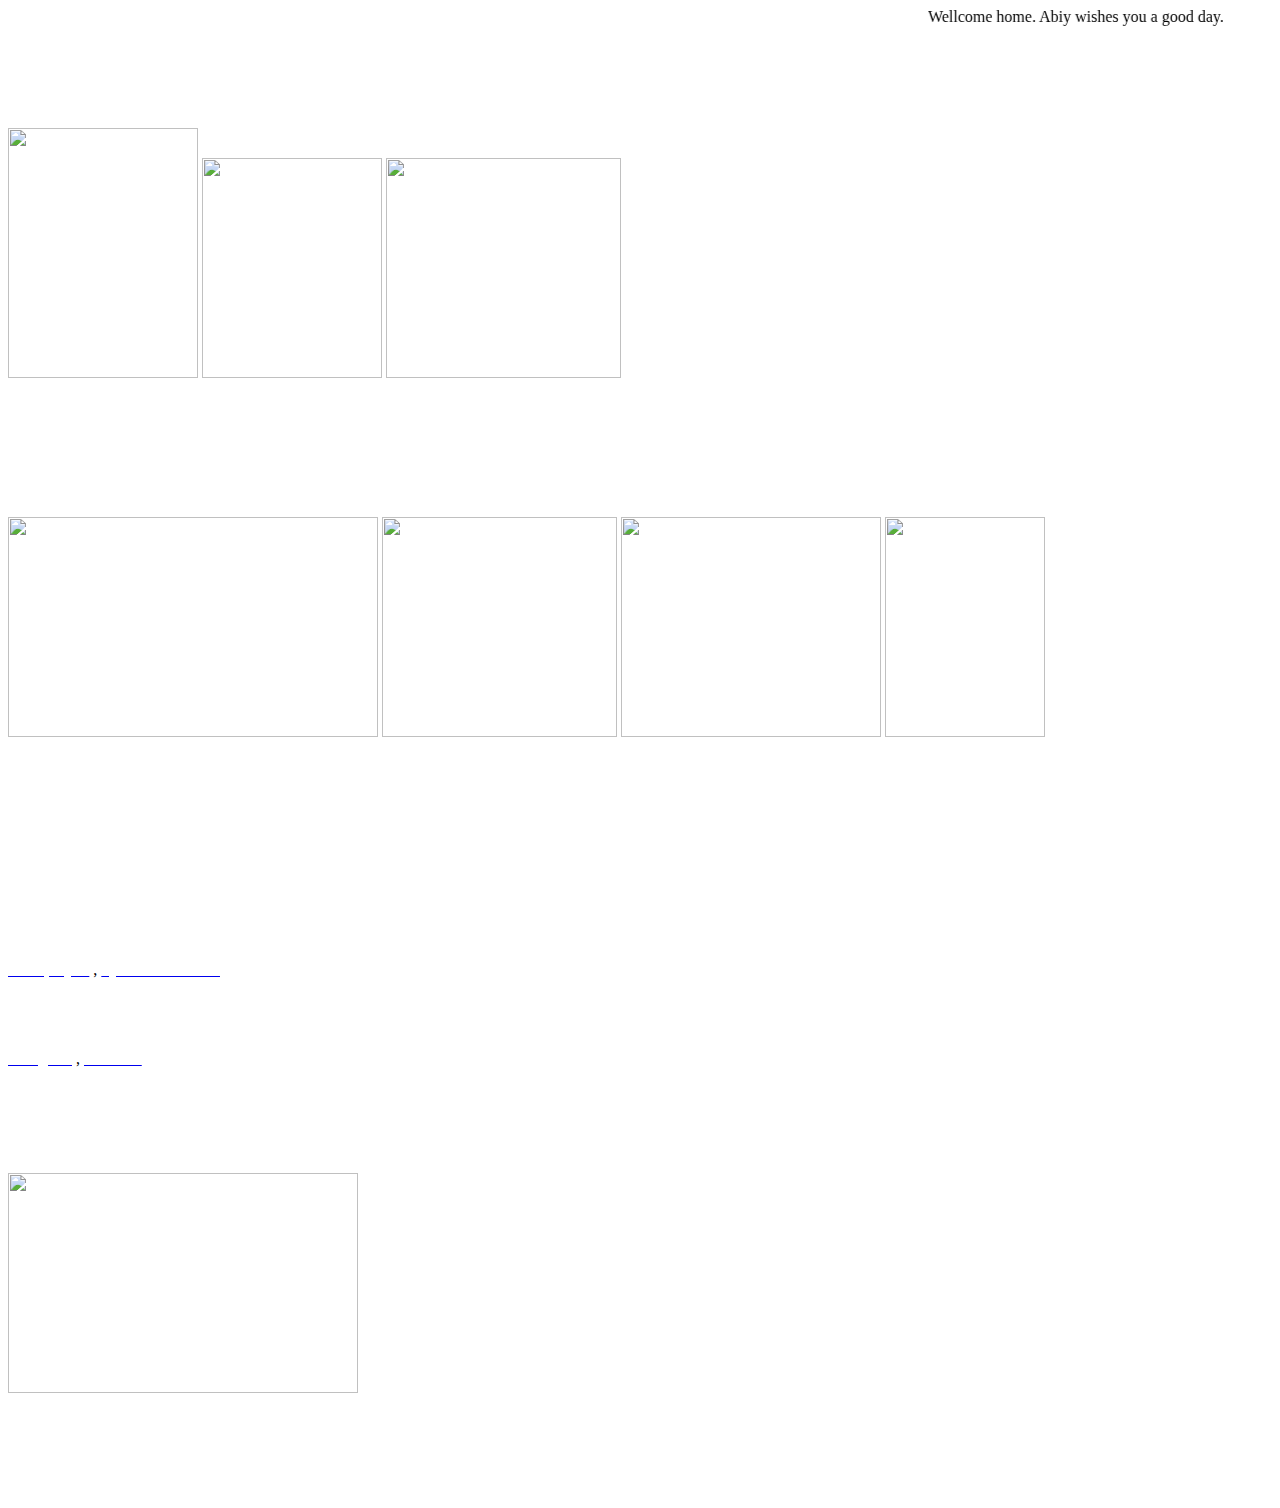
==== index.html @ fd9b3d96 "Update index.html" ====
<!DOCTYPE HTML>
<html>
    <head>
        <meta charset="utf-8">
        <link href="css/style.css" type="text/css" rel="stylesheet">
        <title><font size="5">PORTFOLIO</font></title>
        <marquee behavior="alternate" direction="left" direction="right">
            <font color="black">Wellcome home. Abiy wishes you a good day.</font>
          </marquee>
        
    </head>
    <body>
              
        <h1><font size="8" color="white">PORTFOLIO</font></h1>
        
        <p>
            <img src="./images/myphoto.jpg" width="190" height="250">   
            <img src="./images/trabi.jpg" width="180" height="220">
            <img src="./images/sab.jpg" width="235" height="220">
            <div class="circle"></div>
          </p>
        <p><font color="white">Karmyshev Abiy Baktybekovich</font></p>
        <h2><font size="5" color="white">BIO</font></h2>  
        <p><font color="white">The only real mistake is not correcting your previous mistakes.</font></p>
        <p>
            <img src="images/gaming.gif"  width="370" height="220">
            <img src="./images/pcatp.gif" width="235" height="220">
            <img src="./images/bgp.gif" width="260" height="220">
            <img src="./images/pcat.gif" width="160" height="220">
          </p>
        <p><font color="white">I am 19 years old. I am a second-year student at Ala-Too International University.</font></p>
        <p><font color="white">My hobbies are: playing games, watching TV shows, reading books, playing some kind of sport like basketball or football, also my hobby is playing with cats.</font></p>
        <h3><font size="5" color="white">SKILLS</font></h1>    
        <p><font color="white">Teamwork, kind, creativity, time-management, work ethic, listening, conflict resolution</font></p>
        <h4><font size="5" color="white">WORKS</font></h1>    
        <p><a href="https://github.com/KarnaAbiy/Final-Project-1"><font color="white">Final project</font></a> ,  <a href="https://github.com/KarnaAbiy/System_simulation"><font color="white">System simulation</font></a></p>
        <h5><font size="5" color="white">SOCIAL NET</font></h1>    
        <p><a href="https://www.instagram.com/karnabiy/"><font color="white">Instagram</font></a> , <a href="https://kg.linkedin.com/in/abiy-karmyshev-730976197"><font color="white">Linkedin</font></a></p>
        <h5><font size="5" color="white">LIST SKILLS</font></h1>    
        <p><font color="white">Python, HTML, CSS, JAVA</font></p>
        <p><img src="./images/pjch.jpg" width="350" height="220"></p>
        <h6><font size="5" color="white">CONTACT NUMBER</font></h1>    
        <p><font color="white">+996507665540</font></p>
    </body>
</html>
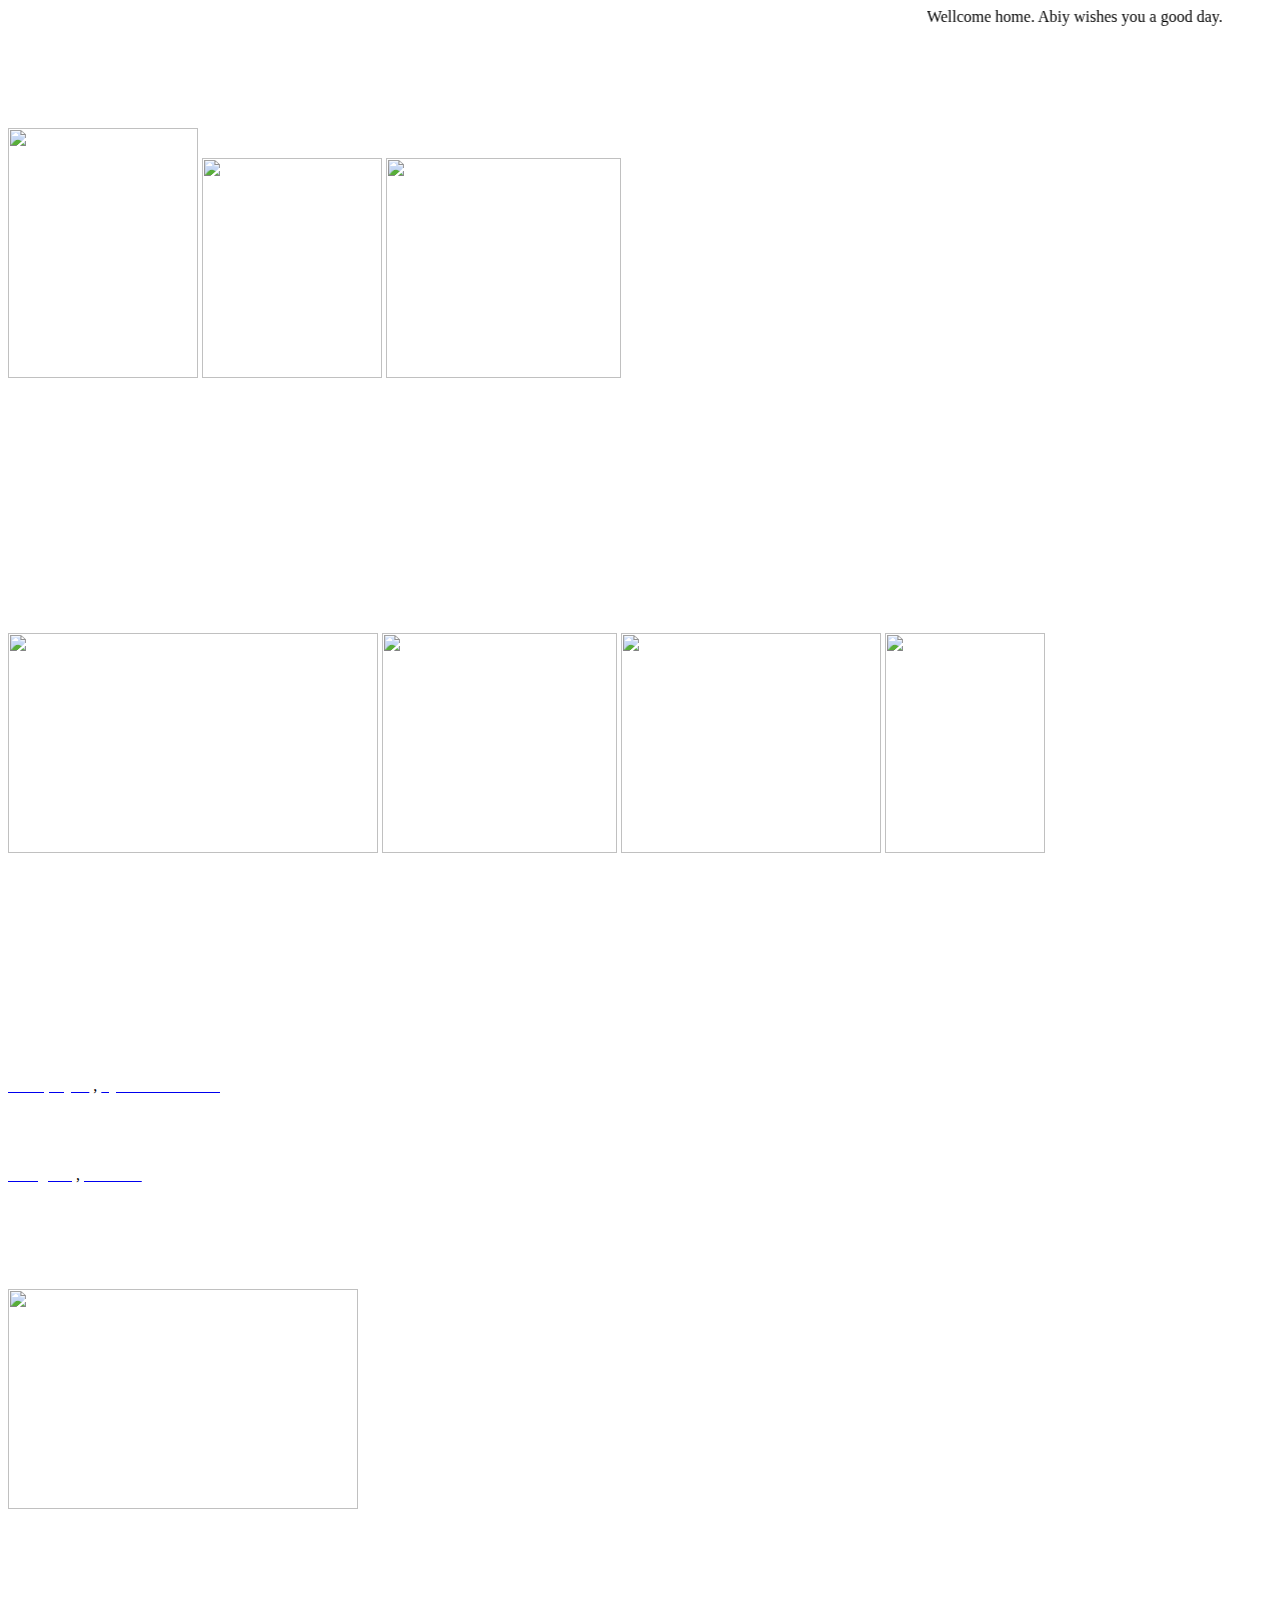
==== commit 43c1227b: "Update index.html" ====
--- a/index.html
+++ b/index.html
@@ -14,19 +14,19 @@
         <h1><font size="8" color="white">PORTFOLIO</font></h1>
         
         <p>
-            <img src="./images/myphoto.jpg" width="190" height="250">   
-            <img src="./images/trabi.jpg" width="180" height="220">
-            <img src="./images/sab.jpg" width="235" height="220">
+            <img src="./myphoto.jpg" width="190" height="250">   
+            <img src="./trabi.jpg" width="180" height="220">
+            <img src="./sab.jpg" width="235" height="220">
             <div class="circle"></div>
           </p>
         <p><font color="white">Karmyshev Abiy Baktybekovich</font></p>
         <h2><font size="5" color="white">BIO</font></h2>  
         <p><font color="white">The only real mistake is not correcting your previous mistakes.</font></p>
         <p>
-            <img src="images/gaming.gif"  width="370" height="220">
-            <img src="./images/pcatp.gif" width="235" height="220">
-            <img src="./images/bgp.gif" width="260" height="220">
-            <img src="./images/pcat.gif" width="160" height="220">
+            <img src="./gaming.gif"  width="370" height="220">
+            <img src="./pcatp.gif" width="235" height="220">
+            <img src="./bgp.gif" width="260" height="220">
+            <img src="./pcat.gif" width="160" height="220">
           </p>
         <p><font color="white">I am 19 years old. I am a second-year student at Ala-Too International University.</font></p>
         <p><font color="white">My hobbies are: playing games, watching TV shows, reading books, playing some kind of sport like basketball or football, also my hobby is playing with cats.</font></p>
@@ -38,7 +38,7 @@
         <p><a href="https://www.instagram.com/karnabiy/"><font color="white">Instagram</font></a> , <a href="https://kg.linkedin.com/in/abiy-karmyshev-730976197"><font color="white">Linkedin</font></a></p>
         <h5><font size="5" color="white">LIST SKILLS</font></h1>    
         <p><font color="white">Python, HTML, CSS, JAVA</font></p>
-        <p><img src="./images/pjch.jpg" width="350" height="220"></p>
+        <p><img src="./pjch.jpg" width="350" height="220"></p>
         <h6><font size="5" color="white">CONTACT NUMBER</font></h1>    
         <p><font color="white">+996507665540</font></p>
     </body>
--- a/css/style.css
+++ b/css/style.css
@@ -0,0 +1,42 @@
+body {
+    background: url(../images/bc2.jpg) no-repeat;
+    background-size: 1550px 1485px;
+   }
+   .circle {
+    background: url(../images/mycat1.jpg);
+    border-radius: 100%;
+    width: 100px;
+    height: 100px;
+    -webkit-animation: pulsing 2s infinite;
+    animation: pulsing 2s infinite;
+  }
+  
+  @-webkit-keyframes pulsing {
+    0% {
+      -webkit-transform: scale(0.5, 0.5);
+      transform: scale(0.5, 0.5)
+    }
+    50% {
+      -webkit-transform: scale(1.0, 1.0);
+      transform: scale(1.0, 1.0);
+    }
+    100% {
+      -webkit-transform: scale(0.5, 0.5);
+      transform: scale(0.5, 0.5);
+    }
+  }
+  
+  @keyframes pulsing {
+    0% {
+      -webkit-transform: scale(0.5, 0.5);
+      transform: scale(0.5, 0.5)
+    }
+    50% {
+      -webkit-transform: scale(1.0, 1.0);
+      transform: scale(1.0, 1.0);
+    }
+    100% {
+      -webkit-transform: scale(0.5, 0.5);
+      transform: scale(0.5, 0.5);
+    }
+  }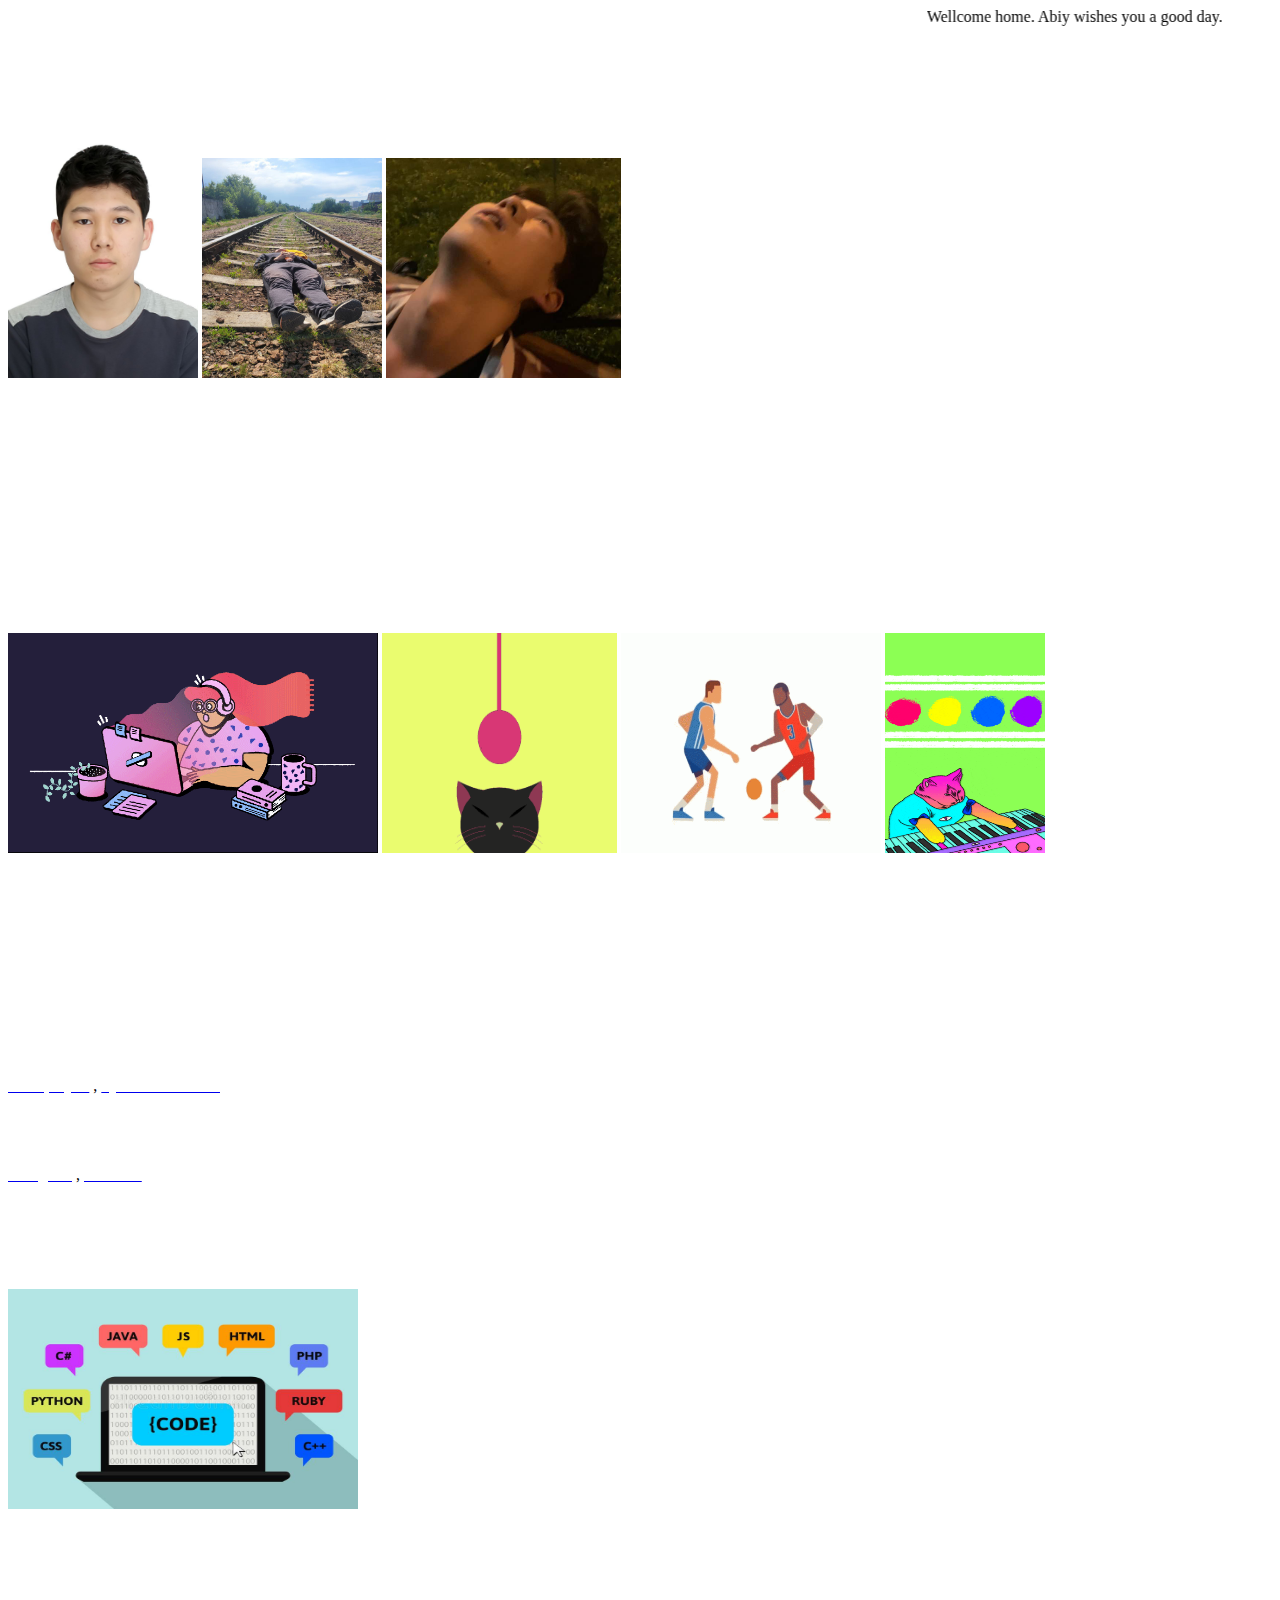
==== commit 1c14917e: "Update index.html" ====
--- a/index.html
+++ b/index.html
@@ -14,19 +14,19 @@
         <h1><font size="8" color="white">PORTFOLIO</font></h1>
         
         <p>
-            <img src="./myphoto.jpg" width="190" height="250">   
-            <img src="./trabi.jpg" width="180" height="220">
-            <img src="./sab.jpg" width="235" height="220">
+            <img src="./images/myphoto.jpg" width="190" height="250">   
+            <img src="./images/trabi.jpg" width="180" height="220">
+            <img src="./images/sab.jpg" width="235" height="220">
             <div class="circle"></div>
           </p>
         <p><font color="white">Karmyshev Abiy Baktybekovich</font></p>
         <h2><font size="5" color="white">BIO</font></h2>  
         <p><font color="white">The only real mistake is not correcting your previous mistakes.</font></p>
         <p>
-            <img src="./gaming.gif"  width="370" height="220">
-            <img src="./pcatp.gif" width="235" height="220">
-            <img src="./bgp.gif" width="260" height="220">
-            <img src="./pcat.gif" width="160" height="220">
+            <img src="images/gaming.gif"  width="370" height="220">
+            <img src="./images/pcatp.gif" width="235" height="220">
+            <img src="./images/bgp.gif" width="260" height="220">
+            <img src="./images/pcat.gif" width="160" height="220">
           </p>
         <p><font color="white">I am 19 years old. I am a second-year student at Ala-Too International University.</font></p>
         <p><font color="white">My hobbies are: playing games, watching TV shows, reading books, playing some kind of sport like basketball or football, also my hobby is playing with cats.</font></p>
@@ -38,7 +38,7 @@
         <p><a href="https://www.instagram.com/karnabiy/"><font color="white">Instagram</font></a> , <a href="https://kg.linkedin.com/in/abiy-karmyshev-730976197"><font color="white">Linkedin</font></a></p>
         <h5><font size="5" color="white">LIST SKILLS</font></h1>    
         <p><font color="white">Python, HTML, CSS, JAVA</font></p>
-        <p><img src="./pjch.jpg" width="350" height="220"></p>
+        <p><img src="./images/pjch.jpg" width="350" height="220"></p>
         <h6><font size="5" color="white">CONTACT NUMBER</font></h1>    
         <p><font color="white">+996507665540</font></p>
     </body>
--- a/css/style.css
+++ b/css/style.css
@@ -1,9 +1,9 @@
 body {
-    background: url(../images/bc2.jpg) no-repeat;
+    background: url(../bc2.jpg) no-repeat;
     background-size: 1550px 1485px;
    }
    .circle {
-    background: url(../images/mycat1.jpg);
+    background: url(../mycat1.jpg);
     border-radius: 100%;
     width: 100px;
     height: 100px;
@@ -39,4 +39,4 @@
       -webkit-transform: scale(0.5, 0.5);
       transform: scale(0.5, 0.5);
     }
-  }+  }
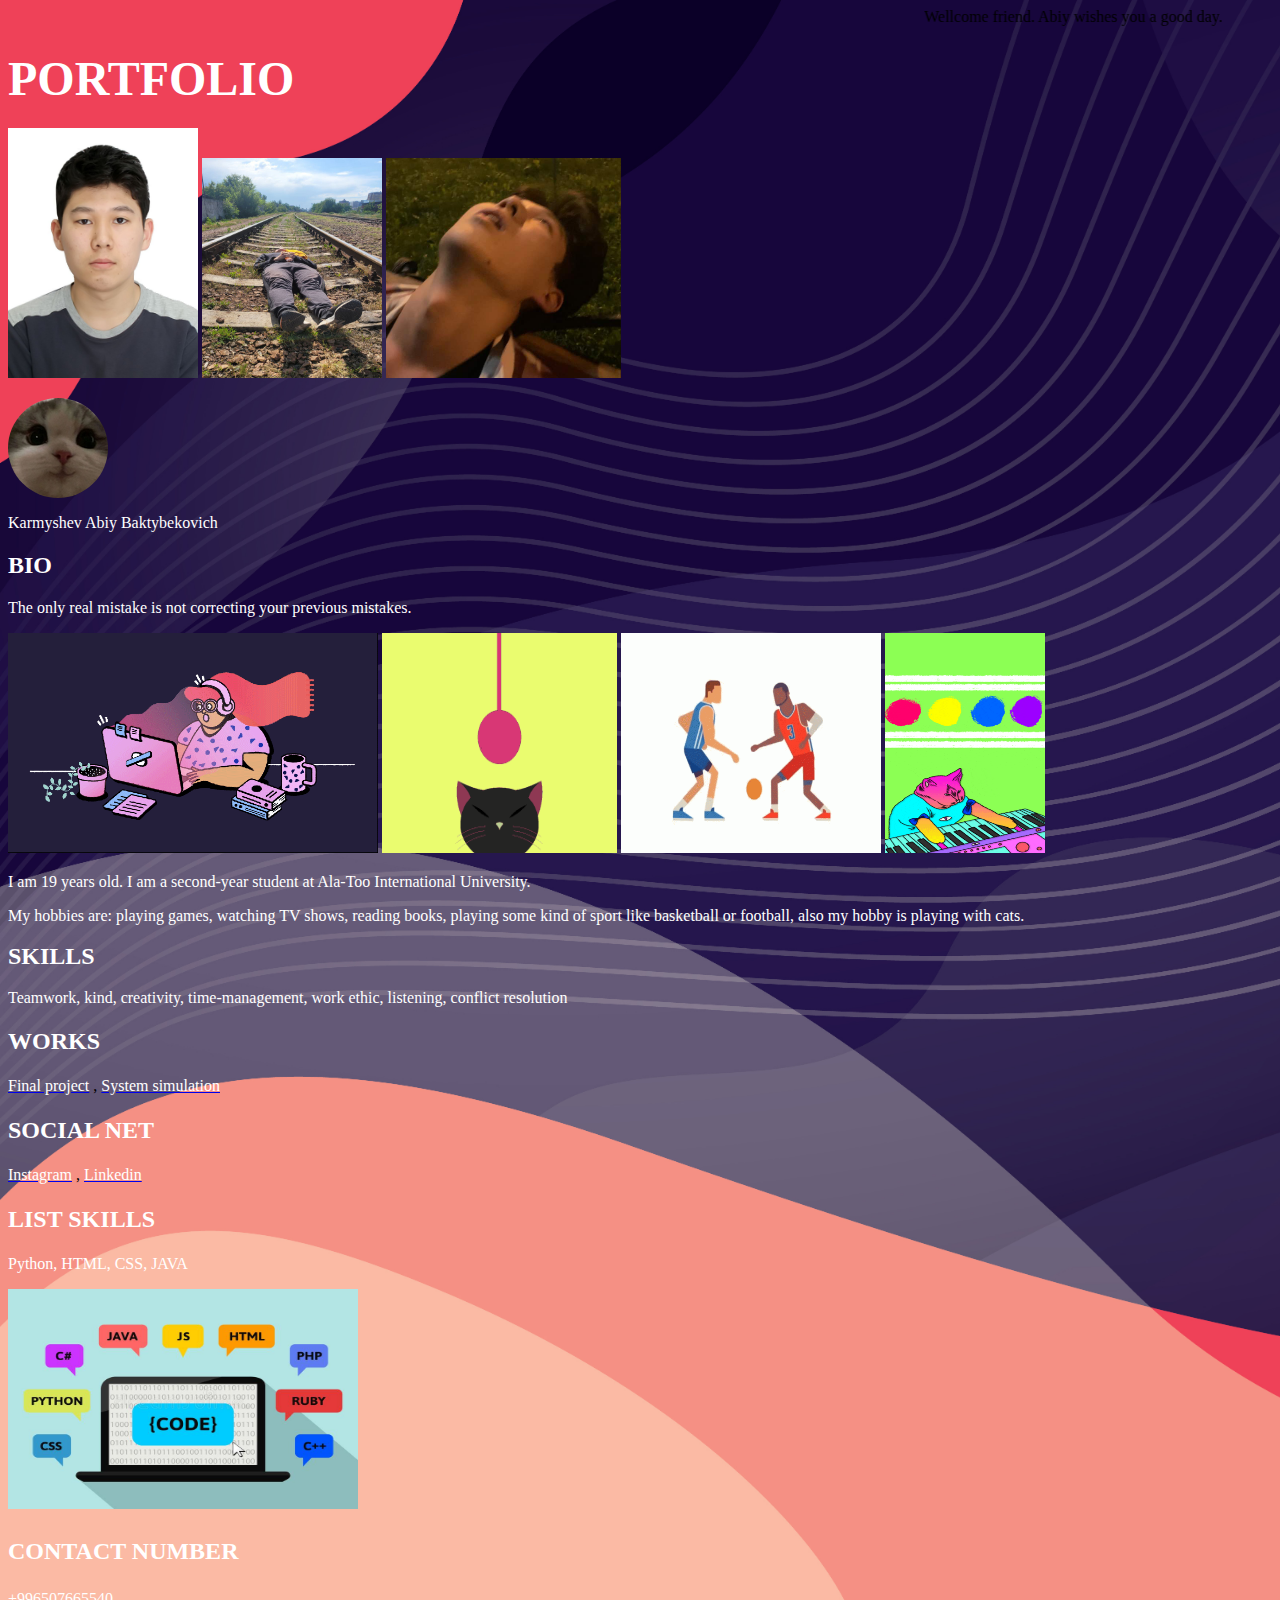
==== commit 2667a1d6: "Update index.html" ====
--- a/index.html
+++ b/index.html
@@ -5,7 +5,7 @@
         <link href="css/style.css" type="text/css" rel="stylesheet">
         <title><font size="5">PORTFOLIO</font></title>
         <marquee behavior="alternate" direction="left" direction="right">
-            <font color="black">Wellcome home. Abiy wishes you a good day.</font>
+            <font color="black">Wellcome friend. Abiy wishes you a good day.</font>
           </marquee>
         
     </head>
--- a/css/style.css
+++ b/css/style.css
@@ -1,9 +1,9 @@
 body {
-    background: url(../bc2.jpg) no-repeat;
-    background-size: 1550px 1485px;
+    background: url(../images/bc2.jpg) no-repeat;
+    background-size: cover;
    }
    .circle {
-    background: url(../mycat1.jpg);
+    background: url(../images/mycat1.jpg);
     border-radius: 100%;
     width: 100px;
     height: 100px;
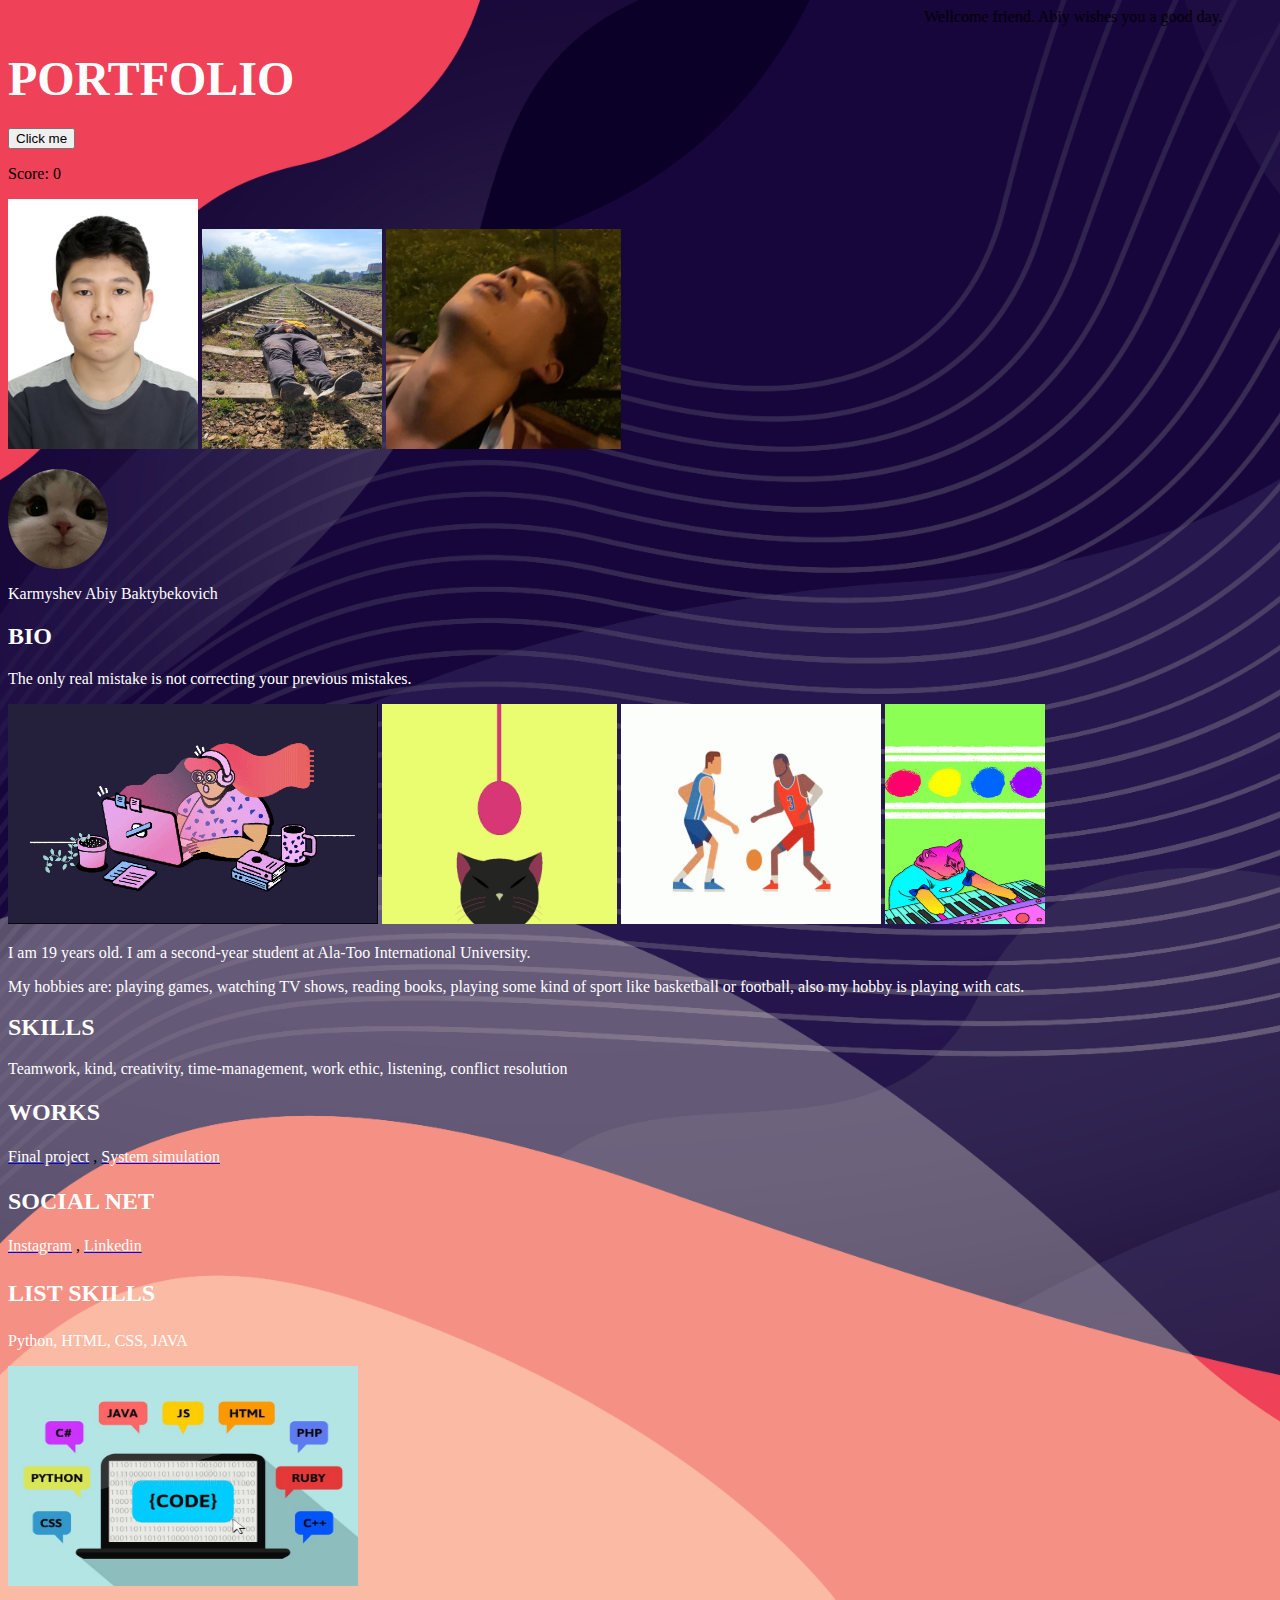
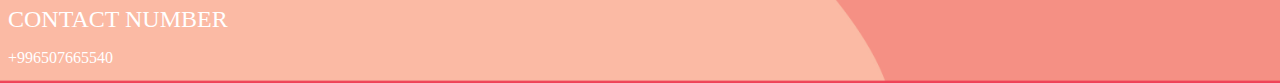
==== commit d034df50: "Update index.html" ====
--- a/index.html
+++ b/index.html
@@ -3,16 +3,21 @@
     <head>
         <meta charset="utf-8">
         <link href="css/style.css" type="text/css" rel="stylesheet">
+        
         <title><font size="5">PORTFOLIO</font></title>
         <marquee behavior="alternate" direction="left" direction="right">
             <font color="black">Wellcome friend. Abiy wishes you a good day.</font>
           </marquee>
+          
         
     </head>
     <body>
-              
         <h1><font size="8" color="white">PORTFOLIO</font></h1>
-        
+        <div class="clicker">
+          
+          <button id="button">Click me</button>
+          <p>Score: <span id="score">0</span></p>
+        </div>
         <p>
             <img src="./images/myphoto.jpg" width="190" height="250">   
             <img src="./images/trabi.jpg" width="180" height="220">
@@ -30,16 +35,19 @@
           </p>
         <p><font color="white">I am 19 years old. I am a second-year student at Ala-Too International University.</font></p>
         <p><font color="white">My hobbies are: playing games, watching TV shows, reading books, playing some kind of sport like basketball or football, also my hobby is playing with cats.</font></p>
-        <h3><font size="5" color="white">SKILLS</font></h1>    
+        <h3><font size="5" color="white">SKILLS</font></h3  >    
         <p><font color="white">Teamwork, kind, creativity, time-management, work ethic, listening, conflict resolution</font></p>
-        <h4><font size="5" color="white">WORKS</font></h1>    
+        <h4><font size="5" color="white">WORKS</font></h4>    
         <p><a href="https://github.com/KarnaAbiy/Final-Project-1"><font color="white">Final project</font></a> ,  <a href="https://github.com/KarnaAbiy/System_simulation"><font color="white">System simulation</font></a></p>
-        <h5><font size="5" color="white">SOCIAL NET</font></h1>    
+        <h5><font size="5" color="white">SOCIAL NET</font></h5>    
         <p><a href="https://www.instagram.com/karnabiy/"><font color="white">Instagram</font></a> , <a href="https://kg.linkedin.com/in/abiy-karmyshev-730976197"><font color="white">Linkedin</font></a></p>
-        <h5><font size="5" color="white">LIST SKILLS</font></h1>    
+        <h6><font size="5" color="white">LIST SKILLS</font></h6>    
         <p><font color="white">Python, HTML, CSS, JAVA</font></p>
         <p><img src="./images/pjch.jpg" width="350" height="220"></p>
-        <h6><font size="5" color="white">CONTACT NUMBER</font></h1>    
+        <h7><font size="5" color="white">CONTACT NUMBER</font></h7>    
         <p><font color="white">+996507665540</font></p>
-    </body>
+
+      <script src="script.js"></script>
+    </body>   
 </html>
+
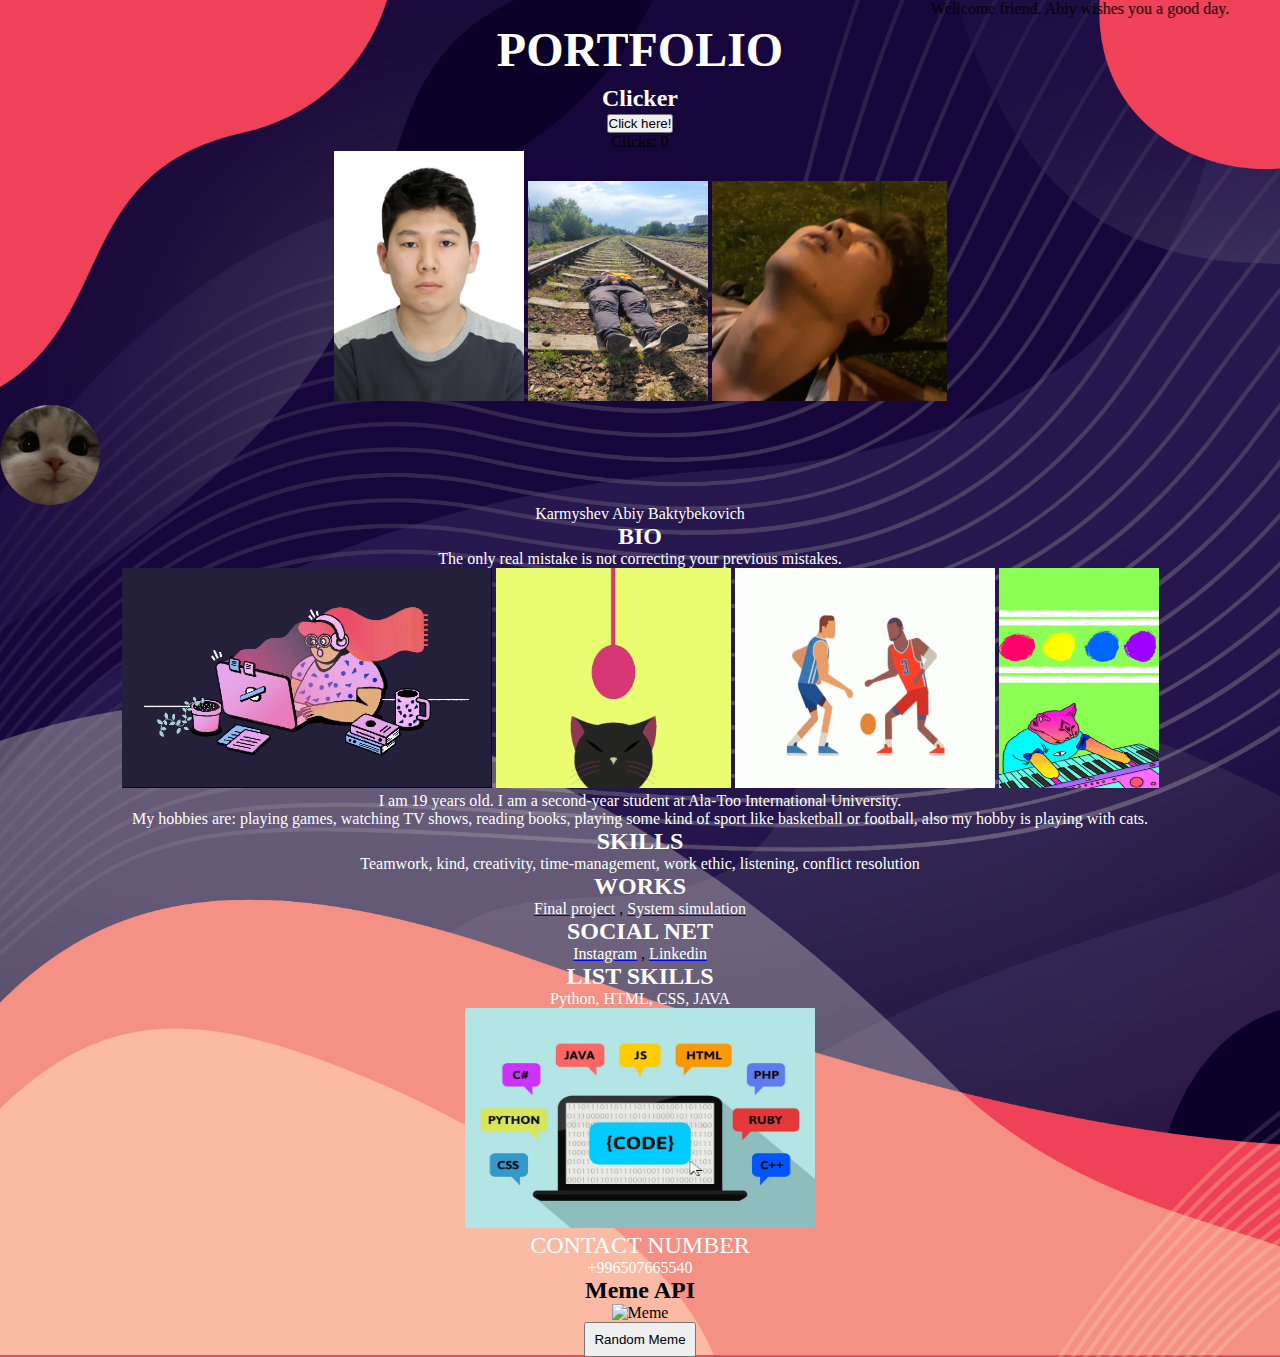
==== commit 4377aa74: "Update index.html" ====
--- a/index.html
+++ b/index.html
@@ -3,22 +3,23 @@
     <head>
         <meta charset="utf-8">
         <link href="css/style.css" type="text/css" rel="stylesheet">
-        
+        <meta name="viewport" content="width=device-width, initial-scale=1.0">
         <title><font size="5">PORTFOLIO</font></title>
         <marquee behavior="alternate" direction="left" direction="right">
             <font color="black">Wellcome friend. Abiy wishes you a good day.</font>
           </marquee>
-          
-        
+          <style>
+            .text {
+             text-align:  center;
+            }
+          </style>    
     </head>
     <body>
+      <div class="text">
         <h1><font size="8" color="white">PORTFOLIO</font></h1>
-        <div class="clicker">
-          
-          <button id="button">Click me</button>
-          <p>Score: <span id="score">0</span></p>
-        </div>
-        <p>
+        <h1><font size="5" color="white">Clicker</font></h1>
+        <button onclick="changeColor()" class="textt" id="button">Click here! </button>
+        <p>Clicks: <span id="score">0</span></p>
             <img src="./images/myphoto.jpg" width="190" height="250">   
             <img src="./images/trabi.jpg" width="180" height="220">
             <img src="./images/sab.jpg" width="235" height="220">
@@ -46,8 +47,15 @@
         <p><img src="./images/pjch.jpg" width="350" height="220"></p>
         <h7><font size="5" color="white">CONTACT NUMBER</font></h7>    
         <p><font color="white">+996507665540</font></p>
-
+        <div class="container">
+          <h2>Meme API</h2>
+          <div class="card">
+            <img src="./images/btun.jpg" alt="Meme" class="img">
+          </div>
+          <button class="btn" type="button">Random Meme</button>
+        </div>
+      </div>
       <script src="script.js"></script>
+      <script src="fetshed.js"></script>
     </body>   
 </html>
-
--- a/css/style.css
+++ b/css/style.css
@@ -9,7 +9,8 @@
     height: 100px;
     -webkit-animation: pulsing 2s infinite;
     animation: pulsing 2s infinite;
-  }
+    
+  } 
   
   @-webkit-keyframes pulsing {
     0% {
@@ -40,3 +41,29 @@
       transform: scale(0.5, 0.5);
     }
   }
+  .my_button {
+    width: 90px;
+    height: 90px;
+}
+* {
+  margin: 0;
+  padding: 0;
+  box-sizing: border-box;
+}
+.container {
+  display: flex;
+  justify-content: center;
+  flex-direction: column;
+  align-items: center;
+}
+.card {
+  max-width: 600px;
+}
+
+.img {
+  height: 100%;
+  width: 100%;
+}
+.btn {
+  padding: 8px;
+}
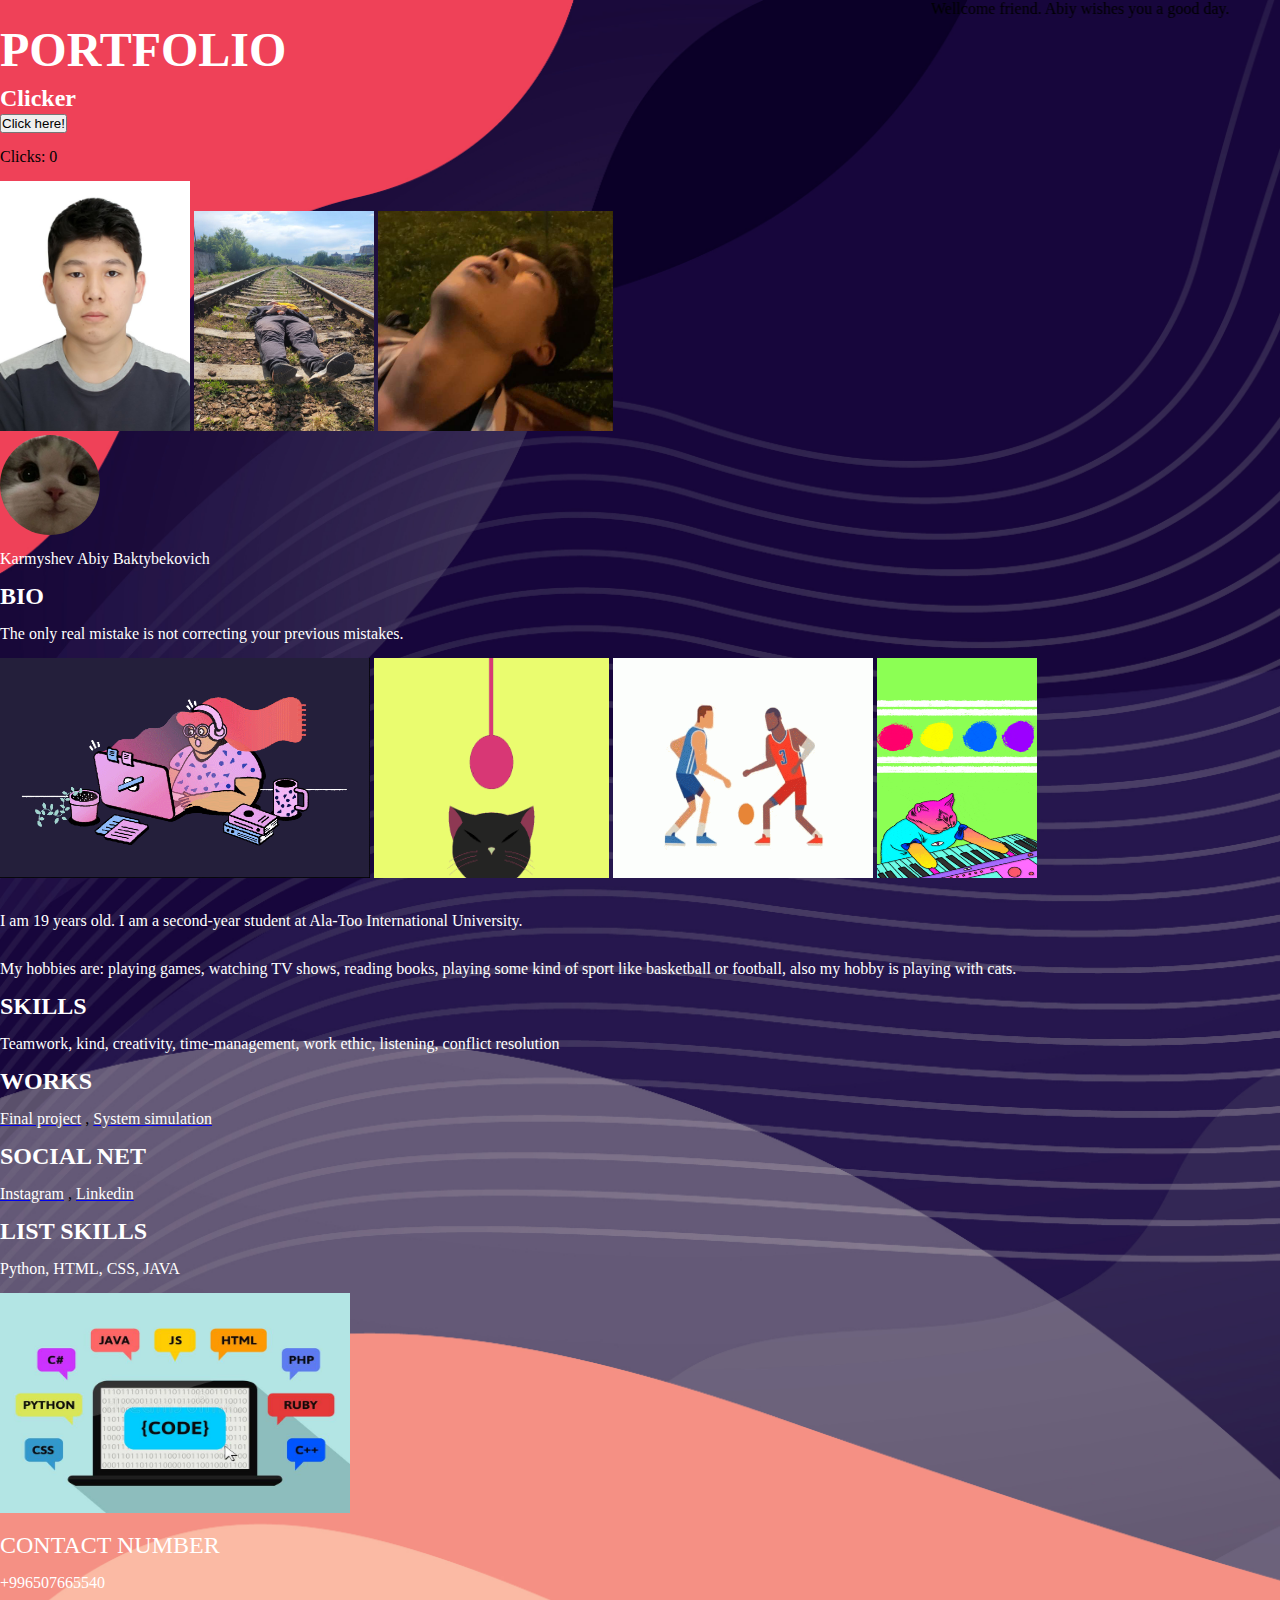
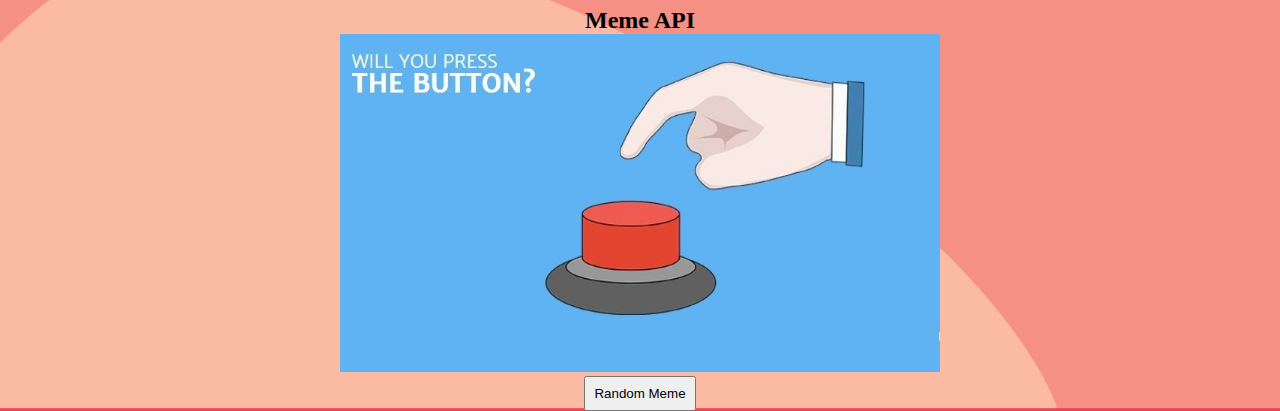
==== commit a52e361f: "Update index.html" ====
--- a/index.html
+++ b/index.html
@@ -7,12 +7,15 @@
         <title><font size="5">PORTFOLIO</font></title>
         <marquee behavior="alternate" direction="left" direction="right">
             <font color="black">Wellcome friend. Abiy wishes you a good day.</font>
-          </marquee>
+          </marquee> 
           <style>
-            .text {
-             text-align:  center;
+            p.dline {
+             line-height: 2;
             }
-          </style>    
+            P {
+             line-height: 3em;
+            }
+           </style>
     </head>
     <body>
       <div class="text">
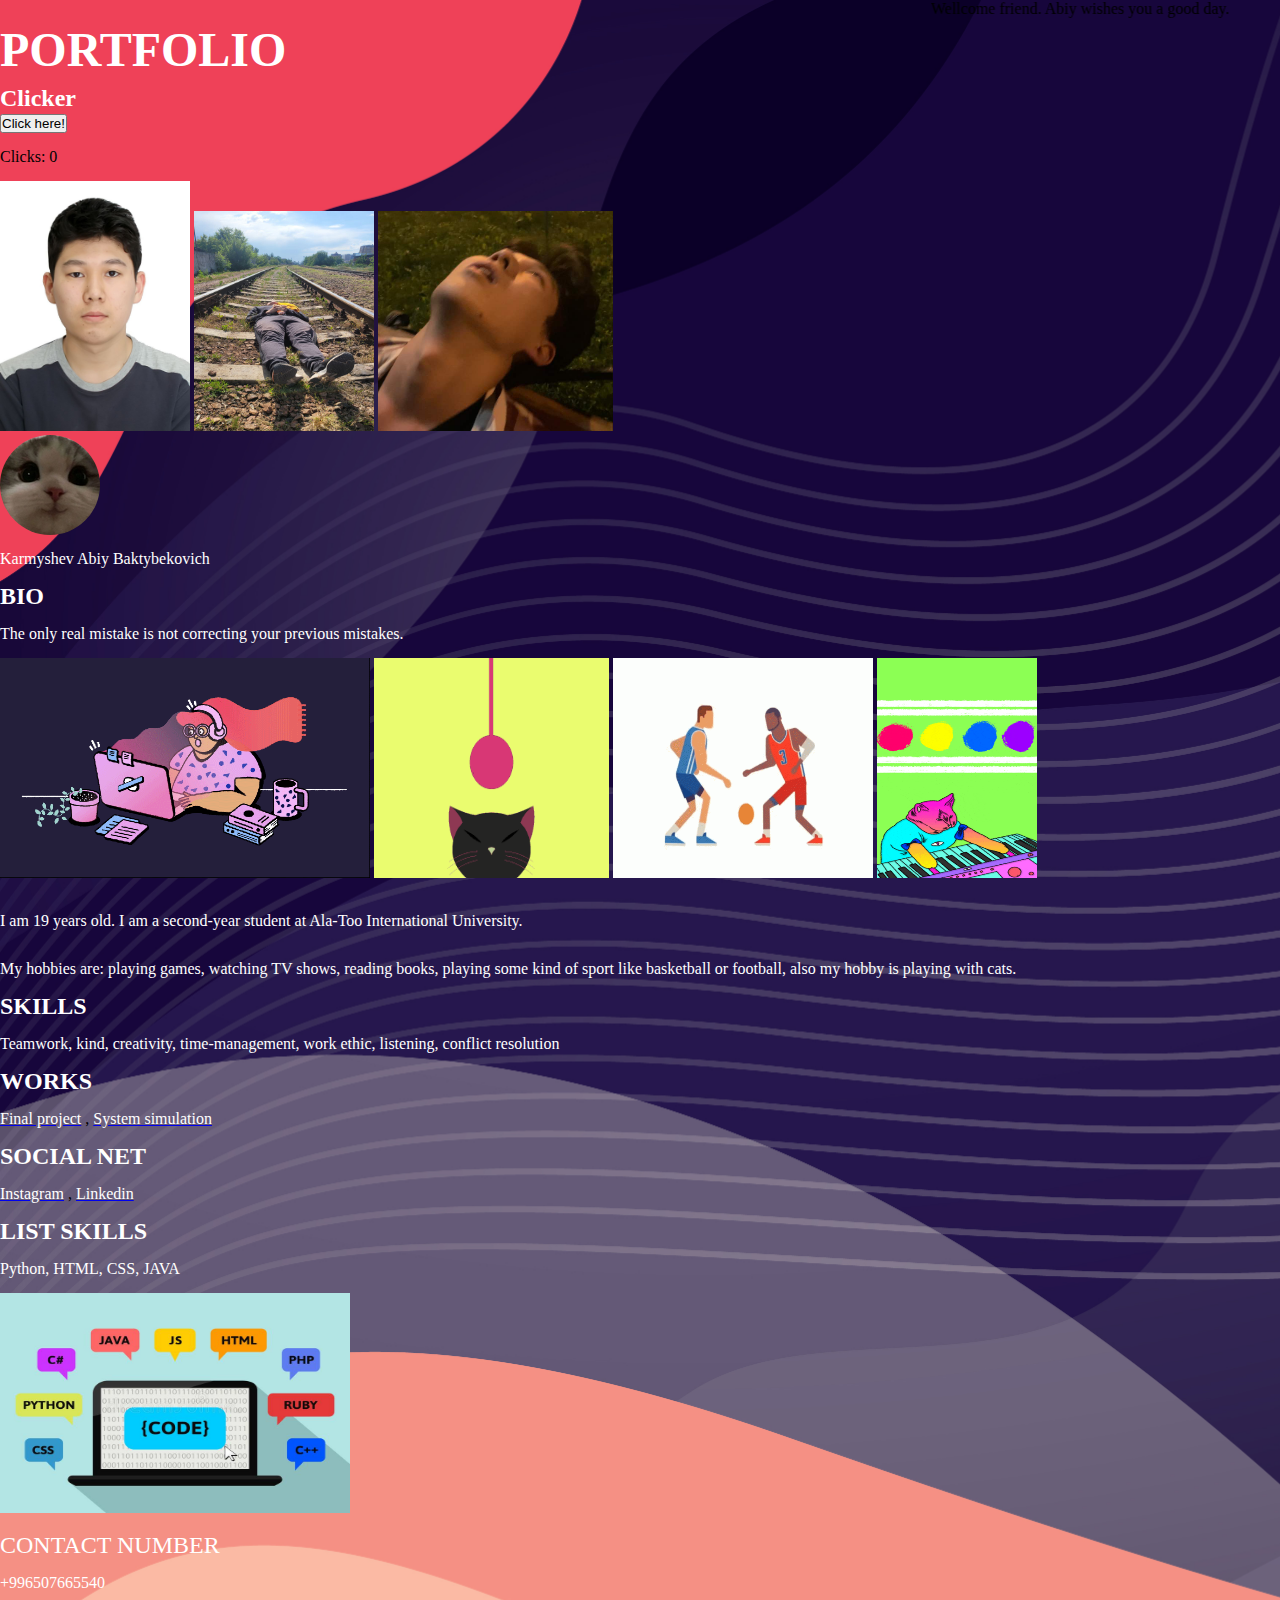
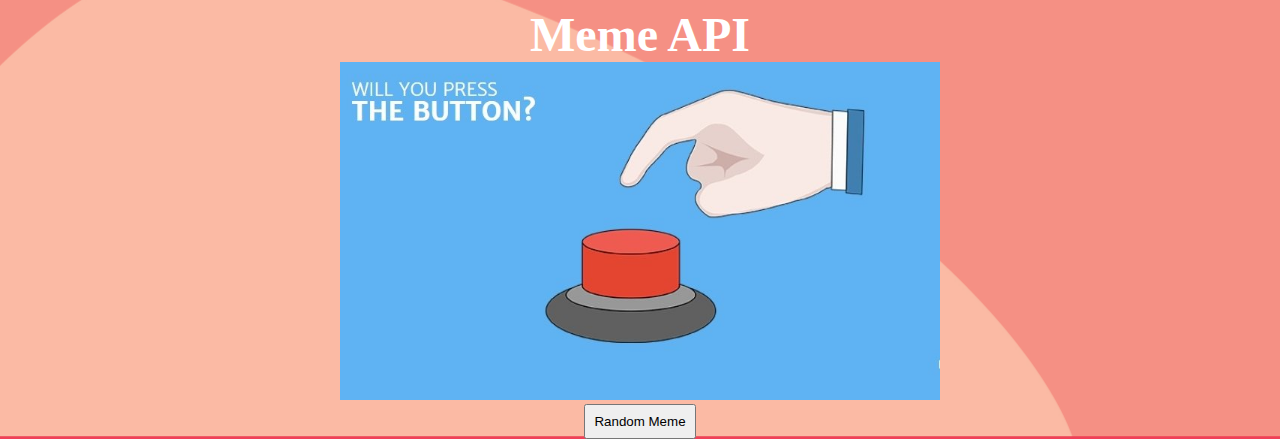
==== commit 778404b8: "Update index.html" ====
--- a/index.html
+++ b/index.html
@@ -51,7 +51,7 @@
         <h7><font size="5" color="white">CONTACT NUMBER</font></h7>    
         <p><font color="white">+996507665540</font></p>
         <div class="container">
-          <h2>Meme API</h2>
+          <h1><font size="8" color="white">Meme API</font></h1>
           <div class="card">
             <img src="./images/btun.jpg" alt="Meme" class="img">
           </div>
